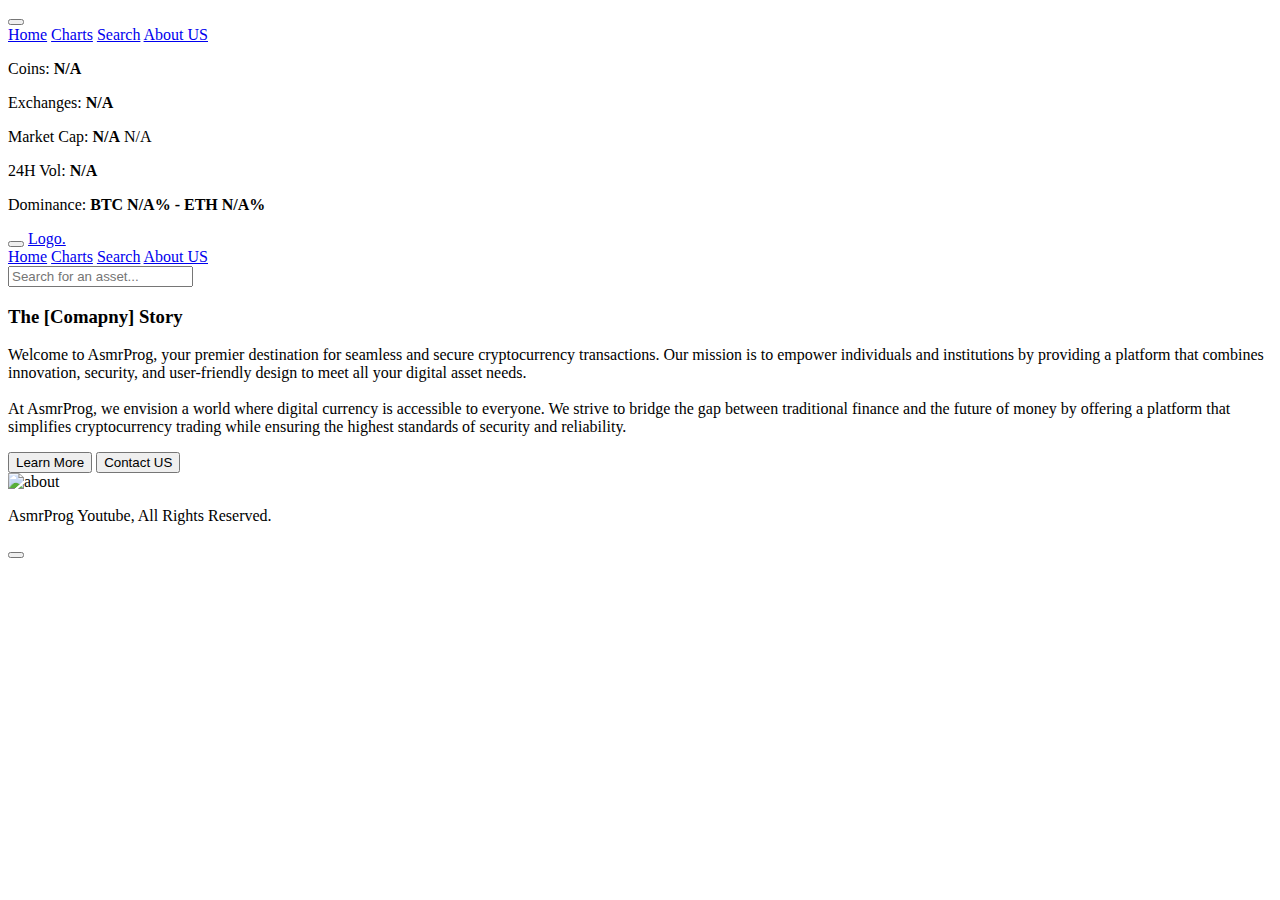
==== pages/about.html @ 0a3e0eb1 ":sparkles: feat(about): Componente About" ====
<!DOCTYPE html>
<html lang="en">
  <head>
    <meta charset="UTF-8" />
    <meta name="viewport" content="width=device-width, initial-scale=1.0" />
    <link
      rel="stylesheet"
      href="https://cdnjs.cloudflare.com/ajax/libs/remixicon/4.2.0/remixicon.min.css"
    />
    <link rel="stylesheet" href="../assets/css/style.css" />
    <title>Crypto Mark | USK Software</title>
  </head>

  <body>
    <div class="overlay">
      <button id="closeMenu"><i class="ri-close-circle-line"></i></button>

      <div class="nav-links">
        <a href="/index.html">Home</a>
        <a href="/pages/charts.html">Charts</a>
        <a href="/pages/search.html">Search</a>
        <a href="/pages/about.html" class="active">About US</a>
      </div>

      <div class="social-icons">
        <a href="https://Youtube.com/AsmrProg"
          ><i class="ri-youtube-line"></i
        ></a>
        <a href="https://t.me/AsmrProg_Admin"
          ><i class="ri-telegram-line"></i
        ></a>
        <a href="https://Github.com/AsmrProg-YT"
          ><i class="ri-github-line"></i
        ></a>
        <a href="#Soon"><i class="ri-discord-line"></i></a>
      </div>
    </div>

    <div class="main">
      <div class="global">
        <p>Coins: <b id="coins-count">N/A</b></p>
        <p>Exchanges: <b id="exchanges-count">N/A</b></p>
        <p>
          Market Cap:
          <span
            ><b id="marketCap">N/A</b>
            <span id="marketCapChange"
              >N/A <i class="ri-arrow-down-s-fill"></i></span
          ></span>
        </p>
        <p>24H Vol: <b id="volume">N/A</b></p>
        <p>Dominance: <b id="dominance">BTC N/A% - ETH N/A%</b></p>
      </div>

      <nav>
        <div class="left-section">
          <button id="openMenu"><i class="ri-menu-line"></i></button>
          <a href="#" class="logo">Logo.</a>
          <div class="nav-links">
            <a href="/index.html">Home</a>
            <a href="/pages/charts.html">Charts</a>
            <a href="/pages/search.html">Search</a>
            <a href="/pages/about.html" class="active">About US</a>
          </div>
        </div>
        <div class="right-section">
          <form class="search" id="searchForm">
            <i class="ri-search-line"></i>
            <input
              type="text"
              id="searchInput"
              placeholder="Search for an asset..."
              required
              autocomplete="off"
            />
          </form>
          <i id="theme-toggle" class="ri-sun-line"></i>
        </div>
      </nav>

      <div class="about-container">
        <div class="info">
          <h3>The [Comapny] Story</h3>
          <p>
            Welcome to AsmrProg, your premier destination for seamless and
            secure cryptocurrency transactions. Our mission is to empower
            individuals and institutions by providing a platform that combines
            innovation, security, and user-friendly design to meet all your
            digital asset needs.
            <br /><br />
            At AsmrProg, we envision a world where digital currency is
            accessible to everyone. We strive to bridge the gap between
            traditional finance and the future of money by offering a platform
            that simplifies cryptocurrency trading while ensuring the highest
            standards of security and reliability.
          </p>
          <div class="buttons">
            <button>Learn More</button>
            <button>Contact US</button>
          </div>
        </div>
        <div class="image">
          <img src="/../assets/images/about.jpg" alt="about" />
        </div>
      </div>
    </div>

    <footer>
      <p>AsmrProg Youtube, All Rights Reserved.</p>
      <div class="social-icons">
        <a href=""><i class="ri-youtube-line"></i></a>
        <a href=""><i class="ri-telegram-line"></i></a>
        <a href="https://Github.com/PabloAOliveira"
          ><i class="ri-github-line"></i
        ></a>
        <a href="#Soon"><i class="ri-discord-line"></i></a>
      </div>
    </footer>

    <button onclick="scrollToTop()" id="scrollTop">
      <i class="ri-arrow-up-s-line"></i>
    </button>

    <script src="../assets/js/global.js"></script>
  </body>
</html>
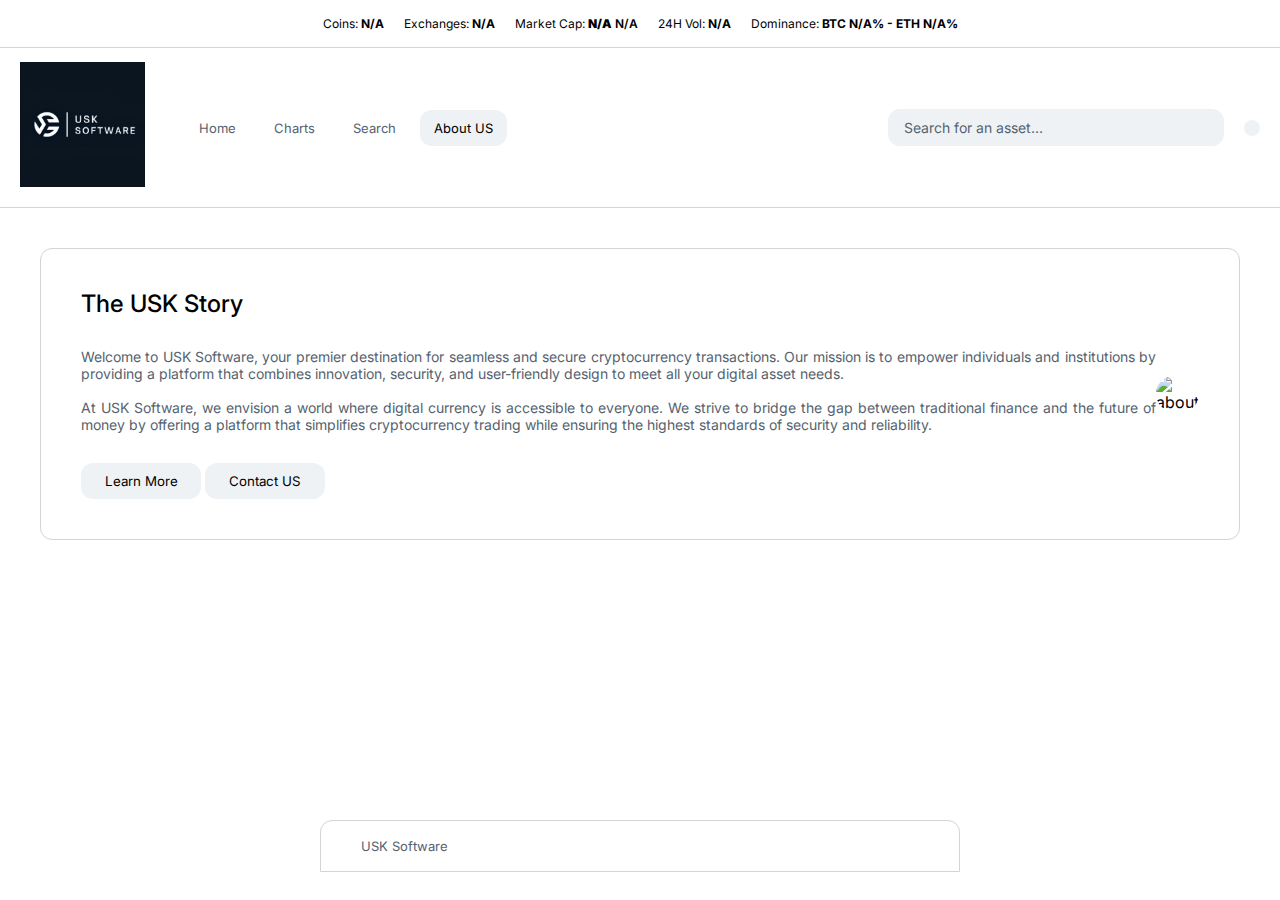
==== commit 26dbf66b: ":sparkles: feat(ajustesGerais): Ajustes necessarios no index" ====
--- a/pages/about.html
+++ b/pages/about.html
@@ -23,13 +23,9 @@
       </div>
 
       <div class="social-icons">
-        <a href="https://Youtube.com/AsmrProg"
-          ><i class="ri-youtube-line"></i
-        ></a>
-        <a href="https://t.me/AsmrProg_Admin"
-          ><i class="ri-telegram-line"></i
-        ></a>
-        <a href="https://Github.com/AsmrProg-YT"
+        <a href=""><i class="ri-youtube-line"></i></a>
+        <a href=""><i class="ri-telegram-line"></i></a>
+        <a href="https://Github.com/PabloAOliveira"
           ><i class="ri-github-line"></i
         ></a>
         <a href="#Soon"><i class="ri-discord-line"></i></a>
@@ -55,7 +51,9 @@
       <nav>
         <div class="left-section">
           <button id="openMenu"><i class="ri-menu-line"></i></button>
-          <a href="#" class="logo">Logo.</a>
+          <a href="#" class="logo"
+            ><img width="125" src="../assets/images/apple-touch-icon.png"
+          /></a>
           <div class="nav-links">
             <a href="/index.html">Home</a>
             <a href="/pages/charts.html">Charts</a>
@@ -80,15 +78,15 @@
 
       <div class="about-container">
         <div class="info">
-          <h3>The [Comapny] Story</h3>
+          <h3>The USK Story</h3>
           <p>
-            Welcome to AsmrProg, your premier destination for seamless and
+            Welcome to USK Software, your premier destination for seamless and
             secure cryptocurrency transactions. Our mission is to empower
             individuals and institutions by providing a platform that combines
             innovation, security, and user-friendly design to meet all your
             digital asset needs.
             <br /><br />
-            At AsmrProg, we envision a world where digital currency is
+            At USK Software, we envision a world where digital currency is
             accessible to everyone. We strive to bridge the gap between
             traditional finance and the future of money by offering a platform
             that simplifies cryptocurrency trading while ensuring the highest
@@ -106,7 +104,7 @@
     </div>
 
     <footer>
-      <p>AsmrProg Youtube, All Rights Reserved.</p>
+      <p>USK Software</p>
       <div class="social-icons">
         <a href=""><i class="ri-youtube-line"></i></a>
         <a href=""><i class="ri-telegram-line"></i></a>
--- a/assets/css/style.css
+++ b/assets/css/style.css
@@ -0,0 +1,1020 @@
+@import url("https://fonts.googleapis.com/css2?family=Inter:ital,opsz,wght@0,14..32,100..900;1,14..32,100..900&display=swap");
+
+:root {
+  --background-color: #fff;
+  --background-color-primary: #fff;
+  --background-color-secondary: #eff2f5;
+
+  --color-white: #000;
+  --color-black: #fff;
+  --border-color: #d4d4d4;
+  --text-secondary: #55626f;
+
+  --chart-light-bg: #fff;
+  --chart-dark-bg: #050505;
+  --chart-light-border: #d4d4d4;
+  --chart-dark-border: #333;
+
+  --links-color: #1565c0;
+}
+
+#dark-theme {
+  --background-color: #050505;
+  --background-color-primary: #0e1218;
+  --background-color-secondary: #1c2025;
+
+  --color-white: #fff;
+  --color-black: #000;
+  --border-color: #1d1f22;
+  --text-secondary: #bebebe;
+
+  --links-color: #1565c0;
+}
+
+* {
+  margin: 0;
+  padding: 0;
+  border: none;
+  outline: none;
+  box-sizing: border-box;
+  font-family: "Inter", sans-serif;
+}
+
+html {
+  scroll-behavior: smooth;
+}
+
+div::-webkit-scrollbar {
+  height: 8px;
+}
+
+div::-webkit-scrollbar-track {
+  border-radius: 12px;
+}
+
+div::-webkit-scrollbar-thumb {
+  background-color: var(--background-color-secondary);
+  border-radius: 12px;
+  width: 20%;
+}
+
+.red {
+  color: red !important;
+}
+
+.green {
+  color: green !important;
+}
+
+p.red {
+  font-weight: 600 !important;
+}
+
+a {
+  color: var(--color-white);
+  text-decoration: none;
+}
+
+i {
+  color: var(--color-white);
+}
+
+img {
+  object-fit: cover;
+}
+
+table {
+  overflow: scroll;
+}
+
+table tr td {
+  white-space: nowrap;
+}
+
+table tr td:first-child {
+  border-radius: 12px 0 0 12px;
+}
+
+table tr td:last-child {
+  border-radius: 0 12px 12px 0;
+}
+
+table tr td.rank {
+  padding-left: 10px;
+}
+
+table tr td.name-column {
+  max-width: 100px;
+  overflow: hidden;
+  text-overflow: ellipsis;
+  padding-right: 30px;
+}
+
+table tr td img {
+  width: 32px;
+  height: 32px;
+  vertical-align: middle;
+  margin-right: 6px;
+  border-radius: 12px;
+}
+
+.table-fixed-column {
+  background: var(--background-color-primary);
+  position: sticky;
+  left: 0;
+  z-index: 100;
+  transition: all 0.3s ease;
+}
+
+table thead tr:hover {
+  background: transparent !important;
+  cursor: unset !important;
+}
+
+body {
+  background: var(--background-color);
+  display: flex;
+  flex-direction: column;
+  gap: 40px;
+  transition: all 0.5s ease;
+}
+
+.main {
+  flex: 1;
+  min-height: calc(100vh - 120px);
+}
+
+.global {
+  display: flex;
+  justify-content: center;
+  gap: 20px;
+  padding: 16px 20px;
+}
+
+.global p {
+  font-size: 12px;
+  color: var(--color-white);
+}
+
+.global p span {
+  font-weight: 600;
+}
+
+nav {
+  display: flex;
+  align-items: center;
+  justify-content: space-between;
+  background: var(--background-color-primary);
+  padding: 14px 20px;
+  border-top: 1px solid var(--border-color);
+  border-bottom: 1px solid var(--border-color);
+}
+
+nav .left-section,
+nav .right-section {
+  display: flex;
+  align-items: center;
+  gap: 40px;
+}
+
+nav .left-section .logo {
+  font-weight: 600;
+  font-size: 26px;
+}
+
+nav .left-section .nav-links {
+  display: flex;
+  gap: 10px;
+}
+
+nav .left-section .nav-links a {
+  font-size: 13px;
+  padding: 10px 14px;
+  border-radius: 12px;
+  color: var(--text-secondary);
+  transition: all 0.3s ease;
+}
+
+nav .left-section .nav-links a.active,
+nav .left-section .nav-links a:hover {
+  background: var(--background-color-secondary);
+  color: var(--color-white);
+}
+
+nav .right-section {
+  width: 30%;
+  gap: 20px;
+}
+
+nav .right-section .search {
+  display: flex;
+  align-items: center;
+  background: var(--background-color-secondary);
+  padding: 0 10px;
+  border-radius: 12px;
+  width: 100%;
+}
+
+nav .right-section .search input {
+  padding: 10px 6px;
+  background: var(--background-color-secondary);
+  color: var(--color-white);
+  font-size: 14px;
+}
+
+nav .right-section .search input::placeholder,
+nav .right-section .search i {
+  color: var(--text-secondary);
+}
+
+nav .right-section > i {
+  padding: 8px;
+  background: var(--background-color-secondary);
+  color: var(--color-white);
+  border-radius: 12px;
+  font-size: 20px;
+  cursor: pointer;
+  transition: all 0.3s ease;
+}
+
+nav .right-section > i.ri-sun-line {
+  transform: rotate(0deg);
+}
+
+nav .right-section > i.ri-moon-line {
+  transform: rotate(360deg);
+}
+
+.trending {
+  margin: 40px;
+  display: flex;
+  justify-content: space-between;
+}
+
+.trending .coins-wrapper,
+.trending .nfts-wrapper {
+  width: 49%;
+}
+
+.trending h3 {
+  color: var(--color-white);
+  font-weight: 500;
+  width: 100%;
+  margin-bottom: 20px;
+}
+
+.trending .coins-wrapper .container,
+.trending .nfts-wrapper .container {
+  background: var(--background-color-primary);
+  padding: 10px 20px;
+  border-radius: 12px;
+  border: 1px solid var(--border-color);
+}
+
+.trending table,
+.tab-container .tab-content table,
+.search-container .item table {
+  width: 100%;
+  border-spacing: 0 20px;
+}
+
+.trending table th,
+.tab-container .tab-content table th,
+.search-container .item table th {
+  color: var(--color-white);
+  font-weight: 500;
+  text-align: left;
+  padding-bottom: 10px;
+  border-bottom: 1px solid var(--border-color);
+}
+
+.trending .coins-wrapper table tr,
+.tab-container .tab-content #asset-list table tr,
+.search-container .item #coins-list table tr {
+  cursor: pointer;
+  transition: all 0.3s ease;
+}
+
+.trending table tr td,
+.search-container .item table tr td {
+  padding: 5px;
+}
+
+.trending table tr td,
+.tab-container .tab-content table tr td,
+.search-container .item table tr td {
+  color: var(--text-secondary);
+  font-size: 13px;
+}
+
+.trending .coins-wrapper table tr:hover,
+.trending .coins-wrapper table tr:hover td.table-fixed-column,
+.tab-container .tab-content #asset-list table tr:hover,
+.tab-container .tab-content #asset-list table tr:hover td.table-fixed-column,
+.search-container .item #coins-list table tr:hover {
+  background: var(--background-color-secondary);
+}
+
+.trending .coins-wrapper .container .table-fixed-column,
+.trending .nfts-wrapper .container .table-fixed-column {
+  left: -20px;
+}
+
+.spinner {
+  display: none;
+  width: 50px;
+  height: 50px;
+  border: 6px solid var(--text-secondary);
+  border-top: 6px solid var(--background-color-secondary);
+  border-radius: 50%;
+  margin: 10px auto 20px;
+  animation: spin 3s linear infinite;
+}
+
+@keyframes spin {
+  0% {
+    transform: rotate(0deg);
+  }
+  100% {
+    transform: rotate(360deg);
+  }
+}
+
+.error-message {
+  display: none;
+  color: red;
+  text-align: center;
+  margin-bottom: 20px;
+}
+
+.tab-container {
+  margin: 0 40px;
+  background-color: var(--background-color-primary);
+  padding: 20px;
+  border-radius: 12px;
+}
+
+.tab-container .tabs {
+  background: var(--background-color-secondary);
+  display: inline-flex;
+  gap: 20px;
+  padding: 10px 20px;
+  border-radius: 12px;
+  margin-bottom: 30px;
+}
+
+.tab-container .tabs .tab-button {
+  display: flex;
+  align-items: center;
+  gap: 5px;
+  background: transparent;
+  color: var(--text-secondary);
+  font-size: 14px;
+  cursor: pointer;
+  transition: all 0.3s ease;
+}
+
+.tab-container .tabs .tab-button i {
+  font-size: 20px;
+  color: var(--text-secondary);
+  transition: all 0.3s ease;
+}
+
+.tab-container .tabs .tab-button.active,
+.tab-container .tabs .tab-button.active i {
+  color: var(--color-white);
+}
+
+footer {
+  background: var(--background-color-primary);
+  width: 50%;
+  padding: 16px 40px;
+  display: flex;
+  align-items: center;
+  justify-content: space-between;
+  border-radius: 12px 12px 0 0;
+  border: 1px solid var(--border-color);
+  margin: 0 auto;
+}
+
+footer p {
+  color: var(--text-secondary);
+  font-size: 13px;
+}
+
+footer .social-icons,
+.overlay .social-icons {
+  display: flex;
+  align-items: center;
+  gap: 10px;
+}
+
+footer .social-icons a,
+#scrollTop,
+.overlay .social-icons a {
+  background: var(--background-color);
+  padding: 8px;
+  border-radius: 12px;
+  border: 1px solid transparent;
+  transition: all 0.3s ease;
+}
+
+footer .social-icons a:hover,
+#scrollTop:hover,
+.overlay .social-icons a:hover {
+  background: var(--links-color);
+}
+
+footer .social-icons a i,
+.overlay .social-icons a i {
+  font-size: 26px;
+  color: var(--color-white);
+}
+
+#scrollTop {
+  display: none;
+  position: fixed;
+  bottom: 20px;
+  right: 20px;
+  z-index: 100;
+  cursor: pointer;
+  background: var(--background-color-secondary);
+  padding: 6px;
+  font-size: 30px;
+}
+
+.hidden {
+  display: none;
+}
+
+.main > h3 {
+  color: var(--color-white);
+  margin: 40px 40px 20px;
+  font-weight: 500;
+}
+
+.chart-container,
+.search-container {
+  margin: 40px 40px 0;
+  background: var(--background-color-primary);
+  border-radius: 12px;
+  height: 100vh;
+}
+
+.chart-container {
+  background: var(--background-color);
+  margin-bottom: 20px;
+}
+
+.search-container {
+  display: flex;
+  justify-content: space-between;
+  height: auto;
+  padding: 20px 20px 10px;
+  gap: 20px;
+  border: 1px solid var(--border-color);
+}
+
+.search-container .item {
+  width: 38%;
+}
+
+.search-container .item h4 {
+  color: var(--color-white);
+  font-weight: 500;
+  margin: 0 0 20px;
+}
+
+.about-container {
+  background: var(--background-color-primary);
+  display: flex;
+  align-items: center;
+  justify-content: space-between;
+  margin: 40px 40px 0;
+  padding: 40px;
+  border: 1px solid var(--border-color);
+  border-radius: 12px;
+}
+
+.about-container .image {
+  text-align: right;
+}
+
+.about-container .image img {
+  width: 75%;
+  border-radius: 40px;
+}
+
+.about-container .info {
+  display: flex;
+  flex-direction: column;
+  gap: 30px;
+}
+
+.about-container .info h3 {
+  color: var(--color-white);
+  font-size: 24px;
+  font-weight: 500;
+}
+
+.about-container .info p {
+  color: var(--text-secondary);
+  text-align: justify;
+  font-size: 14px;
+}
+
+.about-container .info button {
+  background: var(--background-color-secondary);
+  color: var(--color-white);
+  padding: 10px;
+  border-radius: 12px;
+  cursor: pointer;
+  width: 120px;
+  transition: all 0.3s ease;
+}
+
+.about-container .info button:hover {
+  background: var(--links-color);
+}
+
+.coin-container {
+  margin: 40px;
+  display: flex;
+  align-items: stretch;
+  gap: 20px;
+}
+
+.coin-container .left-section {
+  width: 30%;
+}
+
+.coin-container .left-section .ticker {
+  background: var(--background-color-primary);
+  border-radius: 12px;
+  border: 1px solid var(--border-color);
+}
+
+.coin-container .tradingview-widget-container {
+  padding: 10px;
+}
+
+.coin-container .left-section .coin-info,
+.coin-container .right-section .status .container {
+  background: var(--background-color-primary);
+  padding: 20px;
+  border: 1px solid var(--border-color);
+  border-radius: 12px;
+}
+
+.coin-container .left-section > h3,
+.coin-container .right-section .status > h3 {
+  color: var(--color-white);
+  font-weight: 500;
+  margin: 36px 0 20px;
+}
+
+.coin-container .left-section .coin-info .logo {
+  display: flex;
+  align-items: center;
+  gap: 5px;
+  margin-bottom: 30px;
+}
+
+.coin-container .left-section .coin-info .logo img {
+  width: 25px;
+  height: 25px;
+  border-radius: 50%;
+}
+
+.coin-container .left-section .coin-info .logo h4 {
+  color: var(--color-white);
+}
+
+.coin-container .left-section .coin-info h4 span {
+  font-size: 12px;
+  color: var(--text-secondary);
+}
+
+.coin-container .left-section .coin-info .logo p {
+  background: var(--background-color-secondary);
+  color: var(--color-white);
+  font-size: 10px;
+  padding: 2px 8px;
+  border-radius: 12px;
+}
+
+.coin-container .left-section .coin-info .status,
+.coin-container .right-section .status {
+  display: flex;
+  flex-direction: column;
+  gap: 10px;
+}
+
+.coin-container .left-section .coin-info .status .item,
+.coin-container .right-section .status .container .item {
+  display: flex;
+  align-items: center;
+  justify-content: space-between;
+  border-bottom: 1px dashed var(--border-color);
+  padding-bottom: 12px;
+  margin-top: 8px;
+}
+
+.coin-container .right-section .status .container .item:first-child {
+  margin-top: 0;
+}
+
+.coin-container .left-section .coin-info .status .item:last-child,
+.coin-container .right-section .status .container .item:last-child {
+  border-bottom: none;
+  padding-bottom: 0;
+}
+
+.coin-container .left-section .coin-info .status .item p.str,
+.coin-container .right-section .status .container .item p.str {
+  color: var(--text-secondary);
+  font-size: 14px;
+  width: 42%;
+  white-space: nowrap;
+  overflow: hidden;
+  text-overflow: ellipsis;
+}
+
+.coin-container .left-section .coin-info .status .item p.num,
+.coin-container .right-section .status .container .item p.num {
+  color: var(--color-white);
+  font-size: 14px;
+  font-weight: 600;
+}
+
+.coin-container .main-section {
+  width: 48%;
+}
+
+.coin-container .main-section .mini-chart {
+  width: 100%;
+  height: 100%;
+}
+
+.coin-container .main-section .mini-chart .tradingview-widget-container {
+  padding: 0;
+}
+
+.coin-container .right-section {
+  width: 22%;
+  display: flex;
+  flex-direction: column;
+}
+
+.coin-container .right-section .status:first-child > h3 {
+  margin-top: 0;
+}
+
+.coin-container .right-section .links {
+  display: flex;
+  align-items: center;
+  gap: 10px;
+}
+
+.coin-container .right-section .links a,
+.coin-container .right-section .links p {
+  color: var(--color-black);
+  background: var(--links-color);
+  font-size: 12px;
+  padding: 2px 10px;
+  border-radius: 12px;
+  transition: all 0.3s ease;
+}
+
+.coin-container .right-section .links a:hover {
+  background: var(--links-color);
+  color: var(--color-white);
+}
+
+.coin-desc {
+  background: var(--background-color-primary);
+  border-radius: 12px;
+  padding: 20px;
+  margin: 0 40px;
+  border: 1px solid var(--border-color);
+}
+
+.coin-desc h3 {
+  color: var(--color-white);
+  font-weight: 600;
+  margin: 8px 0 20px;
+}
+
+.coin-desc p {
+  color: var(--text-secondary);
+  line-height: 26px;
+  font-size: 14px;
+}
+
+.coin-desc p a {
+  color: var(--links-color);
+}
+
+#openMenu {
+  background: var(--background-color-secondary);
+  font-size: 20px;
+  padding: 8px;
+  border-radius: 12px;
+  cursor: pointer;
+  display: none;
+}
+
+.overlay {
+  position: fixed;
+  background: var(--background-color);
+  width: 100%;
+  height: 100vh;
+  z-index: 1000;
+  top: 0;
+  left: 0;
+  display: flex;
+  flex-direction: column;
+  align-items: center;
+  justify-content: center;
+  gap: 40px;
+  opacity: 0;
+  visibility: hidden;
+  transition: opacity 0.3s ease, visibility 0.5s ease;
+}
+
+.overlay.show {
+  opacity: 1;
+  visibility: visible;
+}
+
+.overlay .nav-links {
+  display: flex;
+  flex-direction: column;
+  gap: 30px;
+}
+
+.overlay .nav-links a {
+  font-size: 24px;
+  transition: all 0.3s ease;
+}
+
+.overlay .nav-links a.active,
+.overlay .nav-links a:hover {
+  color: var(--links-color);
+}
+
+.overlay button#closeMenu {
+  background: transparent;
+  cursor: pointer;
+  position: absolute;
+  top: 20px;
+  right: 20px;
+}
+
+.overlay button#closeMenu i {
+  font-size: 34px;
+  transition: all 0.3s ease;
+}
+
+.overlay button#closeMenu:hover i {
+  color: var(--links-color);
+}
+
+@media screen and (max-width: 1400px) {
+  .coin-container {
+    flex-wrap: wrap;
+    justify-content: space-between;
+  }
+
+  .coin-container .left-section {
+    width: 38%;
+  }
+
+  .coin-container .main-section {
+    width: 59%;
+  }
+
+  .coin-container .right-section {
+    flex-direction: row;
+    width: 100%;
+    gap: 20px;
+  }
+
+  .coin-container .right-section .status {
+    width: 33%;
+  }
+
+  .coin-container .right-section .status > h3,
+  .coin-container .right-section .status:first-child > h3 {
+    margin: 30px 0 20px;
+  }
+}
+
+@media screen and (max-width: 1200px) {
+  nav .right-section {
+    width: 40%;
+  }
+
+  .trending .coins-wrapper .container,
+  .trending .nfts-wrapper .container,
+  .tab-content #asset-list,
+  .tab-content #exchange-list {
+    overflow-x: scroll;
+  }
+
+  .trending table,
+  #asset-list table,
+  #exchange-list table {
+    width: 150%;
+  }
+
+  table tr td.name-column {
+    max-width: 160px;
+    padding-right: 50px;
+  }
+
+  footer {
+    width: 60%;
+  }
+
+  .about-container .image img {
+    width: 90%;
+  }
+}
+
+@media screen and (max-width: 992px) {
+  .global {
+    gap: 30px;
+  }
+
+  .global p {
+    display: flex;
+    flex-direction: column;
+    align-items: center;
+    gap: 5px;
+  }
+
+  nav .left-section {
+    gap: 20px;
+  }
+
+  .trending {
+    flex-direction: column;
+    gap: 36px;
+  }
+
+  .trending .coins-wrapper,
+  .trending .nfts-wrapper {
+    width: 100%;
+  }
+
+  footer {
+    width: 100%;
+    padding: 16px 90px;
+  }
+
+  .tab-content #category-list,
+  .tab-content #company-list {
+    overflow-x: scroll;
+  }
+
+  .tab-content #category-list table,
+  .tab-content #company-list table {
+    width: 150%;
+  }
+
+  #asset-list table,
+  #exchange-list table {
+    width: 200%;
+  }
+
+  .search-container {
+    flex-wrap: wrap;
+  }
+
+  .search-container .item:nth-child(1),
+  .search-container .item:nth-child(2) {
+    width: 48%;
+  }
+
+  .search-container .item:nth-child(3) {
+    width: 100%;
+  }
+
+  .search-container .item:nth-child(3) h4 {
+    margin: 10px 0 20px;
+    border-top: 1px dashed var(--border-color);
+    padding-top: 20px;
+  }
+
+  .about-container {
+    flex-direction: column-reverse;
+    gap: 40px;
+  }
+
+  .about-container .image {
+    text-align: center;
+  }
+
+  .about-container .image img {
+    width: 60%;
+  }
+
+  .coin-container .left-section {
+    width: 100%;
+  }
+
+  .coin-container .main-section {
+    width: 100%;
+    height: 50vh;
+  }
+
+  .coin-container .right-section {
+    flex-wrap: wrap;
+  }
+
+  .coin-container .right-section .status:first-child {
+    width: 100%;
+  }
+
+  .coin-container .right-section .status {
+    width: 48%;
+  }
+
+  .coin-container .right-section > h3 {
+    margin-top: 10px;
+  }
+}
+
+@media screen and (max-width: 768px) {
+  .global p:last-child {
+    display: none;
+  }
+
+  nav .right-section {
+    width: 65%;
+  }
+
+  nav .left-section {
+    gap: 10px;
+  }
+
+  nav .left-section .nav-links {
+    display: none;
+  }
+
+  #openMenu {
+    display: flex;
+  }
+
+  .tab-container .tabs {
+    flex-wrap: wrap;
+    gap: 10px 0;
+  }
+
+  .tab-container .tab-button {
+    width: 50%;
+  }
+
+  #asset-list table,
+  #exchange-list table,
+  .tab-content #category-list table {
+    width: 300%;
+  }
+
+  .tab-content #company-list table {
+    width: 250%;
+  }
+
+  .tab-content #company-list table tr td.name-column {
+    width: 120px;
+  }
+
+  footer {
+    flex-direction: column-reverse;
+    gap: 10px;
+  }
+
+  .chart-container {
+    height: 80vh;
+  }
+
+  .search-container .item:nth-child(1),
+  .search-container .item:nth-child(2) {
+    width: 100%;
+  }
+
+  .search-container .item:not(:first-child) h4 {
+    margin: 10px 0 20px;
+    border-top: 1px dashed var(--border-color);
+    padding-top: 20px;
+  }
+
+  .about-container .image img {
+    width: 100%;
+  }
+
+  .coin-container .right-section .status {
+    width: 100%;
+  }
+}
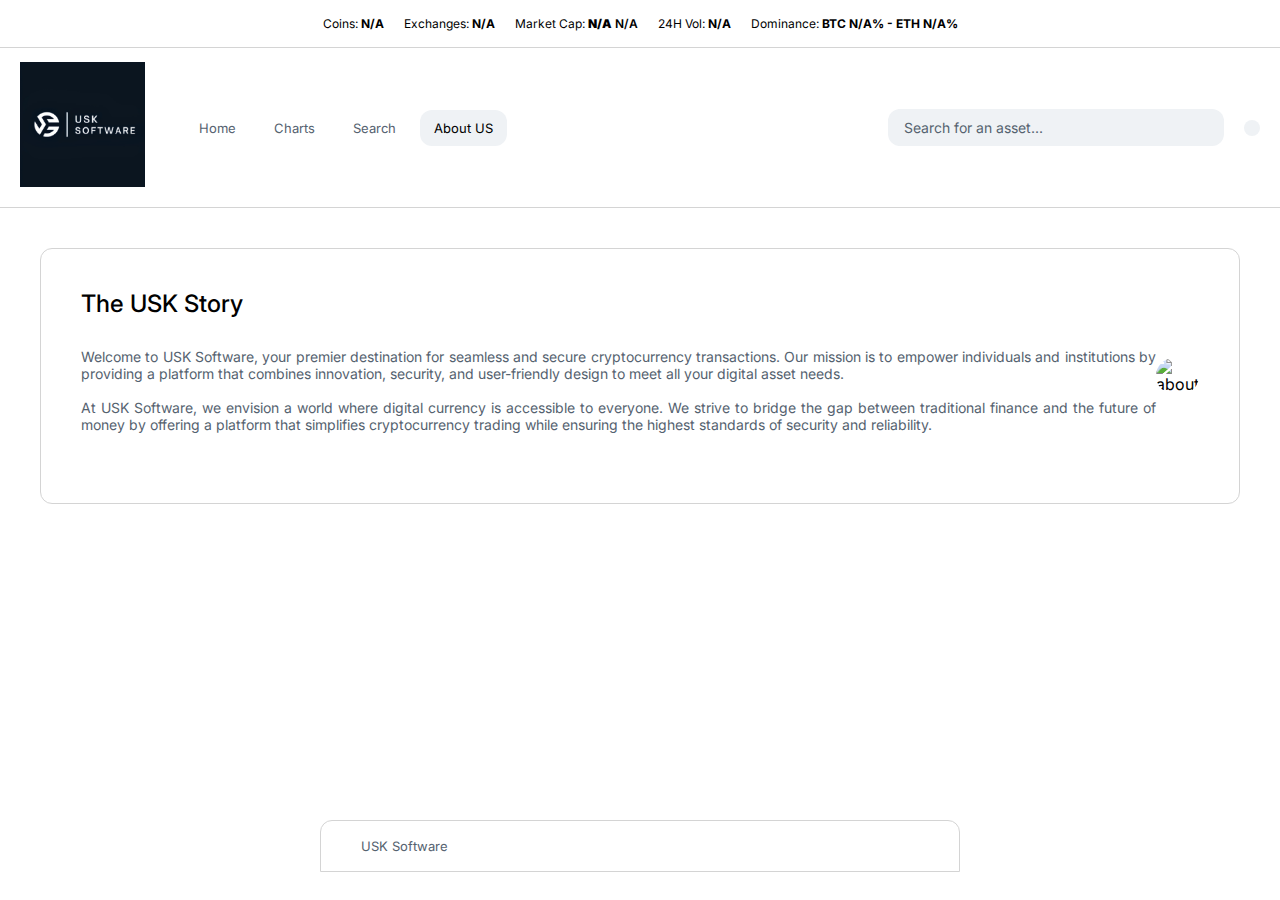
==== commit 8107ce87: ":sparkles: (index): Correção de links" ====
--- a/pages/about.html
+++ b/pages/about.html
@@ -92,10 +92,7 @@
             that simplifies cryptocurrency trading while ensuring the highest
             standards of security and reliability.
           </p>
-          <div class="buttons">
-            <button>Learn More</button>
-            <button>Contact US</button>
-          </div>
+          <div class="buttons"></div>
         </div>
         <div class="image">
           <img src="/../assets/images/about.jpg" alt="about" />
@@ -106,12 +103,9 @@
     <footer>
       <p>USK Software</p>
       <div class="social-icons">
-        <a href=""><i class="ri-youtube-line"></i></a>
-        <a href=""><i class="ri-telegram-line"></i></a>
-        <a href="https://Github.com/PabloAOliveira"
+        <a target="_blank" href="https://Github.com/PabloAOliveira"
           ><i class="ri-github-line"></i
         ></a>
-        <a href="#Soon"><i class="ri-discord-line"></i></a>
       </div>
     </footer>
 
